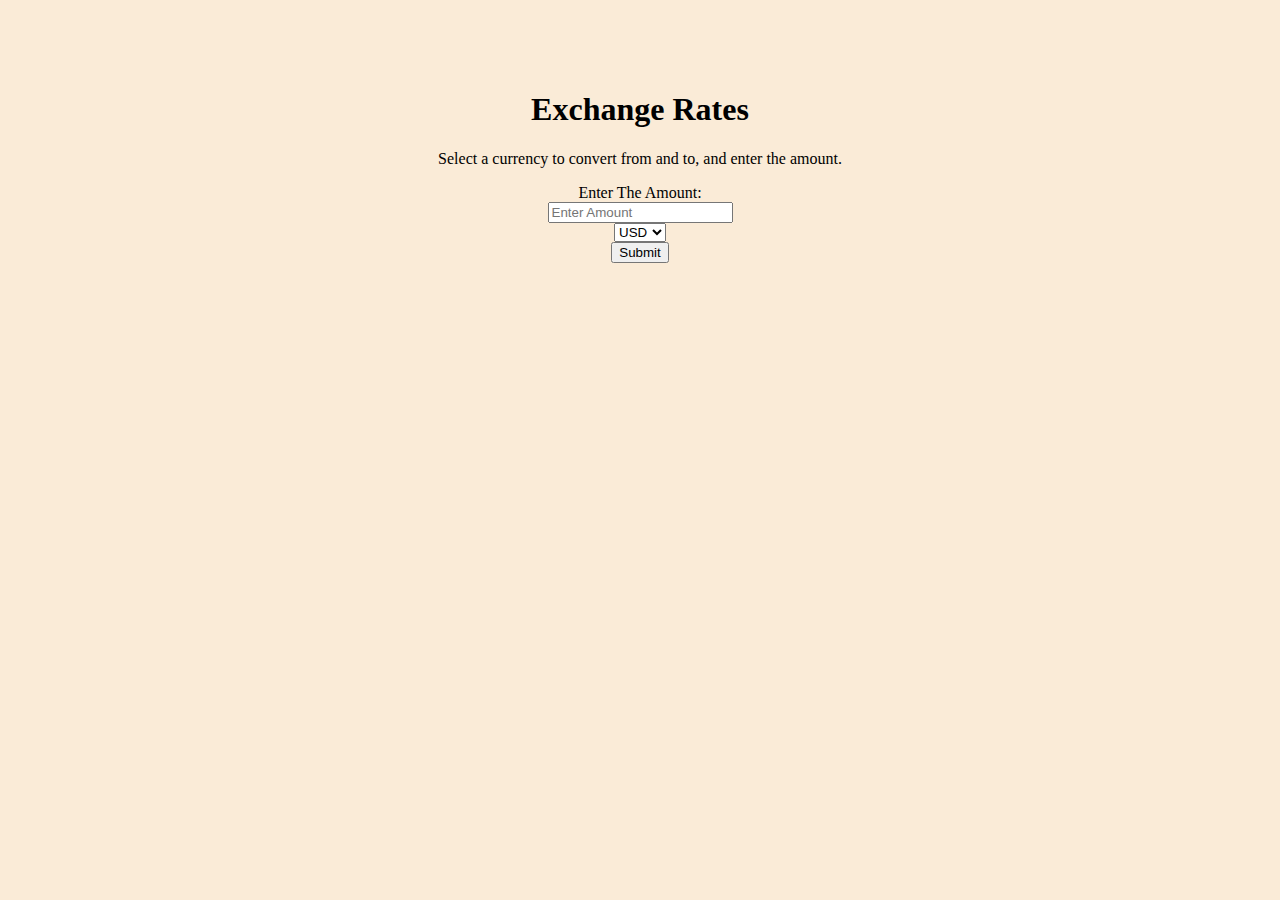
==== form.html @ ea6763c6 "body styling" ====
<!DOCTYPE html>
<html lang="en">
<head>
    <meta charset="UTF-8">
    <meta name="viewport" content="width=device-width, initial-scale=1.0">
    <title>Exchange Rates</title>
    <link rel="stylesheet" href="style.css">
</head>
<body>
    <div>
        <h1>Exchange Rates</h1>
        <p>Select a currency to convert from and to, and enter the amount.</p>

        <form id="CurrencyForm" action="/action.php" method="get">
        <label for="Amount">Enter The Amount:</label><br>
        <input type="number" id="amount" name="from" placeholder="Enter Amount"><br>
         <select name="currency" aria-placeholder="Please select the currency" id="selector"> <!--used to display different types of currencies --> 
            <option value="USD">USD</option>
            <option value="EUR">EUR</option>
            <option value="GBP">GBP</option>
            <option value="JPY">JPY</option>
            <option value="CAD">CAD</option>
            <option value="AUD">AUD</option>
            <option value="CHF">CHF</option>
            <option value="CNY">CNY</option>
            <option value="INR">INR</option>
            <option value="MXN">MXN</option>
            <option value="RUB">RUB</option>
            <option value="TRY">TRY</option>
            <option value="ZAR">ZAR</option>
            <option value="BRL">BRL</option>
            <option value="NOK">NOK</option>
            <option value="SEK">SEK</option>
        </select><br/>
        <input type="submit" value="Submit">
        </form>
     </div>



<script src="functions.js"></script>
</body>
</html>
---- style.css ----
body{
    margin: auto;
    background-color: antiquewhite;
    text-align: center;
    padding-top: 70px;
    font-family:sans-serif:Verdana, Geneva, Tahoma, sans-serif ;
}
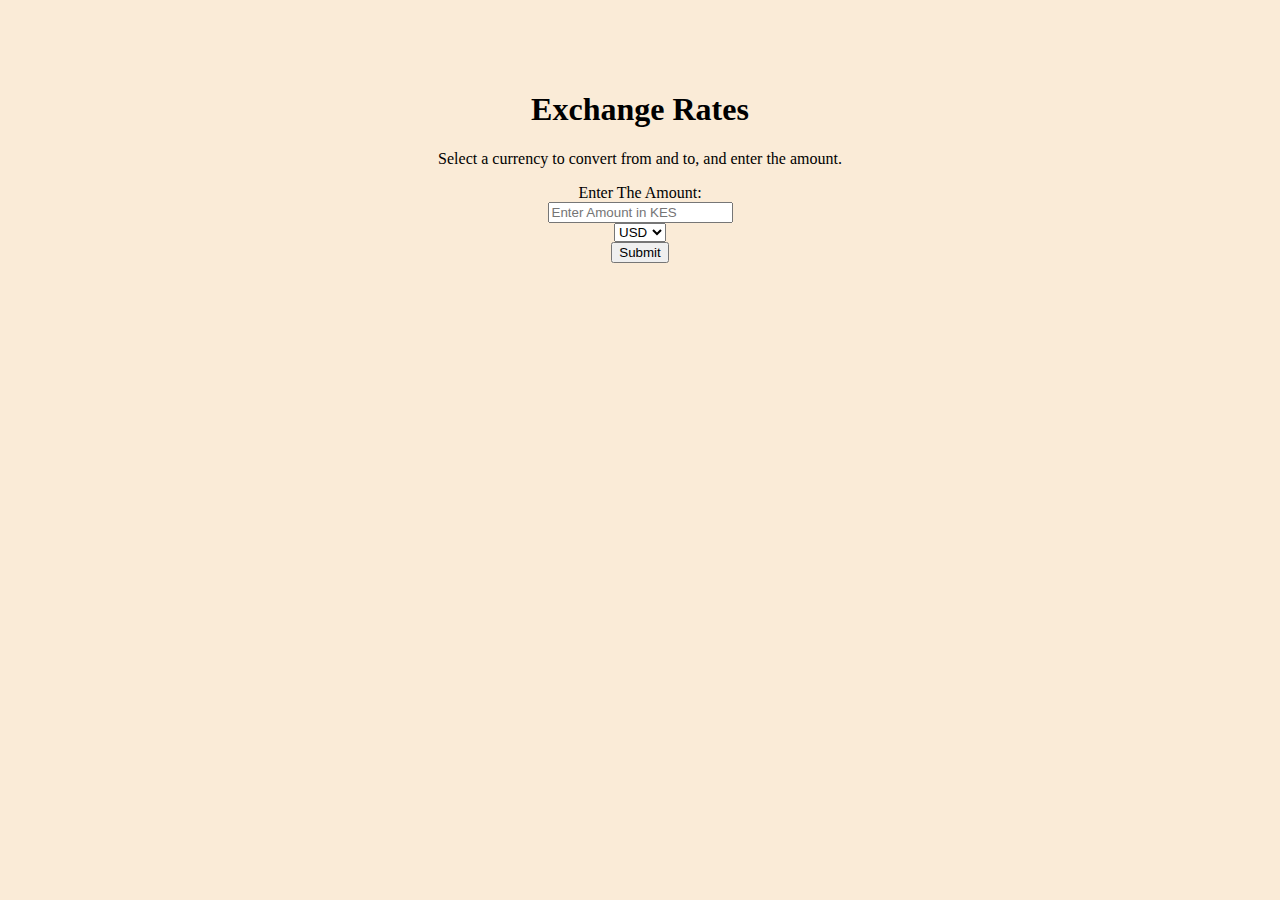
==== commit 9e0ee1f1: "debug due to api failiur" ====
--- a/form.html
+++ b/form.html
@@ -13,7 +13,7 @@
 
         <form id="CurrencyForm" action="/action.php" method="get">
         <label for="Amount">Enter The Amount:</label><br>
-        <input type="number" id="amount" name="from" placeholder="Enter Amount"><br>
+        <input type="number" id="amount" name="from" placeholder="Enter Amount in KES"><br>
          <select name="currency" aria-placeholder="Please select the currency" id="selector"> <!--used to display different types of currencies --> 
             <option value="USD">USD</option>
             <option value="EUR">EUR</option>
--- a/style.css
+++ b/style.css
@@ -3,5 +3,5 @@
     background-color: antiquewhite;
     text-align: center;
     padding-top: 70px;
-    font-family:sans-serif:Verdana, Geneva, Tahoma, sans-serif ;
+    font-family:sans-serif Verdana, Geneva, Tahoma, sans-serif ;
 }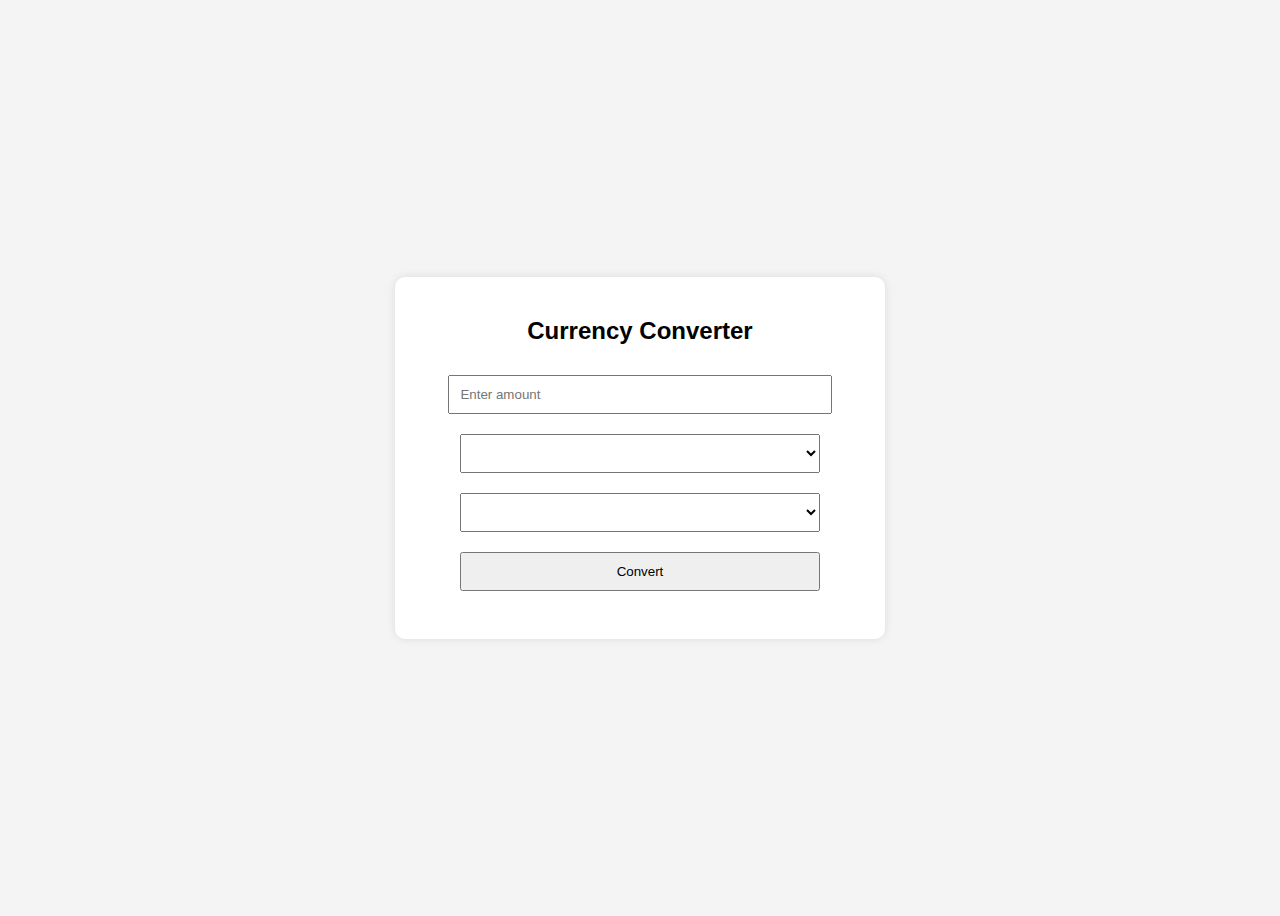
==== commit 116b9811: "debug" ====
--- a/form.html
+++ b/form.html
@@ -1,42 +1,20 @@
 <!DOCTYPE html>
 <html lang="en">
 <head>
-    <meta charset="UTF-8">
-    <meta name="viewport" content="width=device-width, initial-scale=1.0">
-    <title>Exchange Rates</title>
-    <link rel="stylesheet" href="style.css">
+        <meta charset="UTF-8">
+        <meta name="viewport" content="width=device-width, initial-scale=1.0">
+        <title>Currency Converter</title>
+        <link rel="stylesheet" href="style.css">
 </head>
 <body>
-    <div>
-        <h1>Exchange Rates</h1>
-        <p>Select a currency to convert from and to, and enter the amount.</p>
-
-        <form id="CurrencyForm" action="/action.php" method="get">
-        <label for="Amount">Enter The Amount:</label><br>
-        <input type="number" id="amount" name="from" placeholder="Enter Amount in KES"><br>
-         <select name="currency" aria-placeholder="Please select the currency" id="selector"> <!--used to display different types of currencies --> 
-            <option value="USD">USD</option>
-            <option value="EUR">EUR</option>
-            <option value="GBP">GBP</option>
-            <option value="JPY">JPY</option>
-            <option value="CAD">CAD</option>
-            <option value="AUD">AUD</option>
-            <option value="CHF">CHF</option>
-            <option value="CNY">CNY</option>
-            <option value="INR">INR</option>
-            <option value="MXN">MXN</option>
-            <option value="RUB">RUB</option>
-            <option value="TRY">TRY</option>
-            <option value="ZAR">ZAR</option>
-            <option value="BRL">BRL</option>
-            <option value="NOK">NOK</option>
-            <option value="SEK">SEK</option>
-        </select><br/>
-        <input type="submit" value="Submit">
-        </form>
-     </div>
-
-
+    <div class="container">
+        <h2>Currency Converter</h2>
+        <input type="number" id="amount" placeholder="Enter amount" />
+        <select id="fromCurrency"></select>
+        <select id="toCurrency"></select>
+        <button onclick="convertCurrency()">Convert</button>
+        <h3 id="result"></h3>
+    </div>
 
 <script src="functions.js"></script>
 </body>
--- a/style.css
+++ b/style.css
@@ -1,7 +1,21 @@
-body{
-    margin: auto;
-    background-color: antiquewhite;
+
+body {
+    font-family: Arial, sans-serif;
+    display: flex;
+    justify-content: center;
+    align-items: center;
+    height: 100vh;
+    background-color: #f4f4f4;
+}
+.container {
+    background: white;
+    padding: 20px;
+    border-radius: 10px;
+    box-shadow: 0px 0px 10px rgba(0, 0, 0, 0.1);
     text-align: center;
-    padding-top: 70px;
-    font-family:sans-serif Verdana, Geneva, Tahoma, sans-serif ;
-}+}
+select, input, button {
+    margin: 10px;
+    padding: 10px;
+    width: 80%;
+}
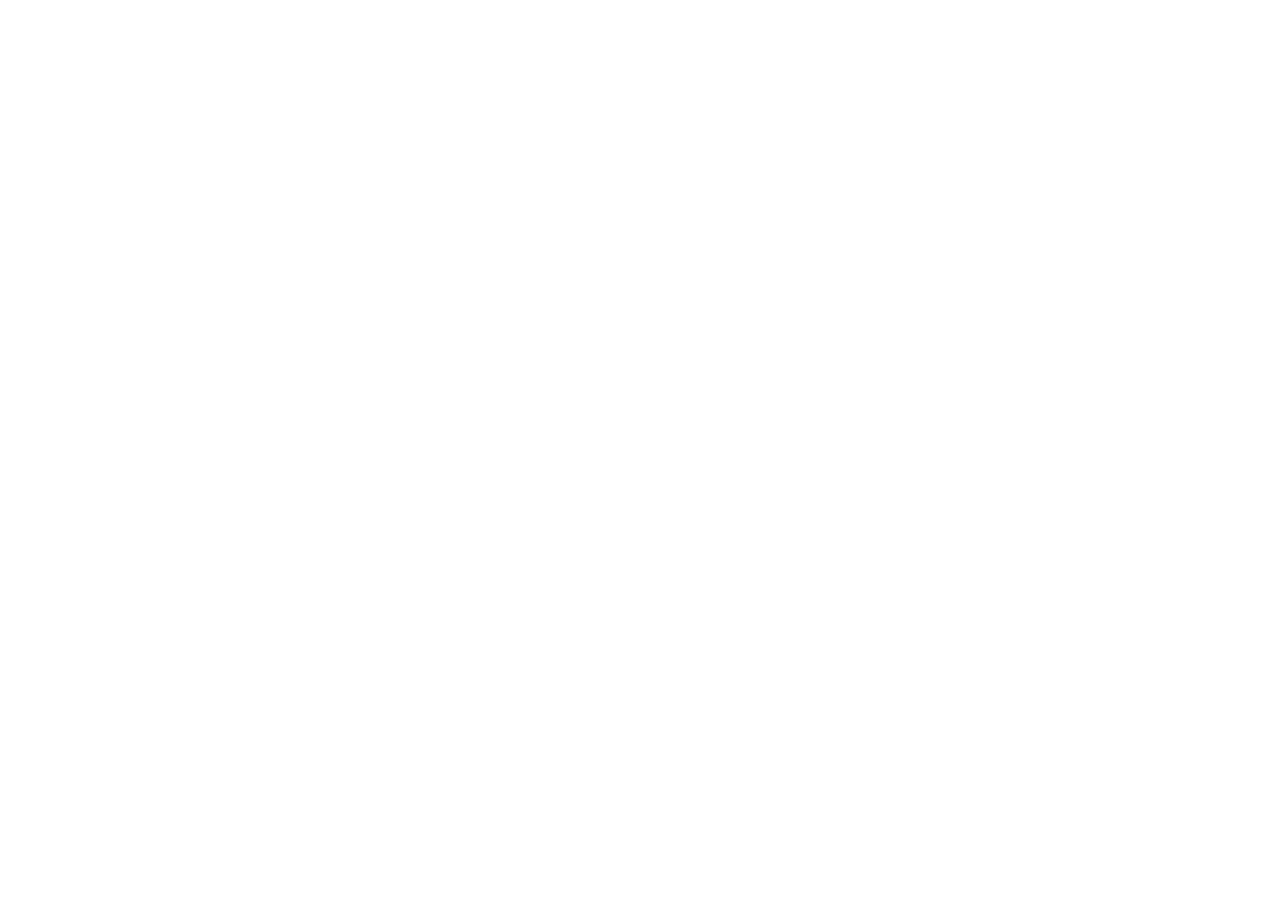
==== commit b1876e16: "start" ====
--- a/form.html
+++ b/form.html
@@ -1,21 +1,9 @@
 <!DOCTYPE html>
-<html lang="en">
-<head>
-        <meta charset="UTF-8">
-        <meta name="viewport" content="width=device-width, initial-scale=1.0">
-        <title>Currency Converter</title>
-        <link rel="stylesheet" href="style.css">
-</head>
-<body>
-    <div class="container">
-        <h2>Currency Converter</h2>
-        <input type="number" id="amount" placeholder="Enter amount" />
-        <select id="fromCurrency"></select>
-        <select id="toCurrency"></select>
-        <button onclick="convertCurrency()">Convert</button>
-        <h3 id="result"></h3>
-    </div>
-
-<script src="functions.js"></script>
-</body>
-</html>+<html lang="en" dir="ltr">
+  <head>
+    <meta charset="utf-8">
+    <title>Currency Exchange App in JavaScript</title>
+    <link rel="stylesheet" href="style.css">
+    <meta name="viewport" content="width=device-width, initial-scale=1.0">
+    <link rel="stylesheet" href="https://cdnjs.cloudflare.com/ajax/libs/font-awesome/5.15.3/css/all.min.css"/>
+  </head>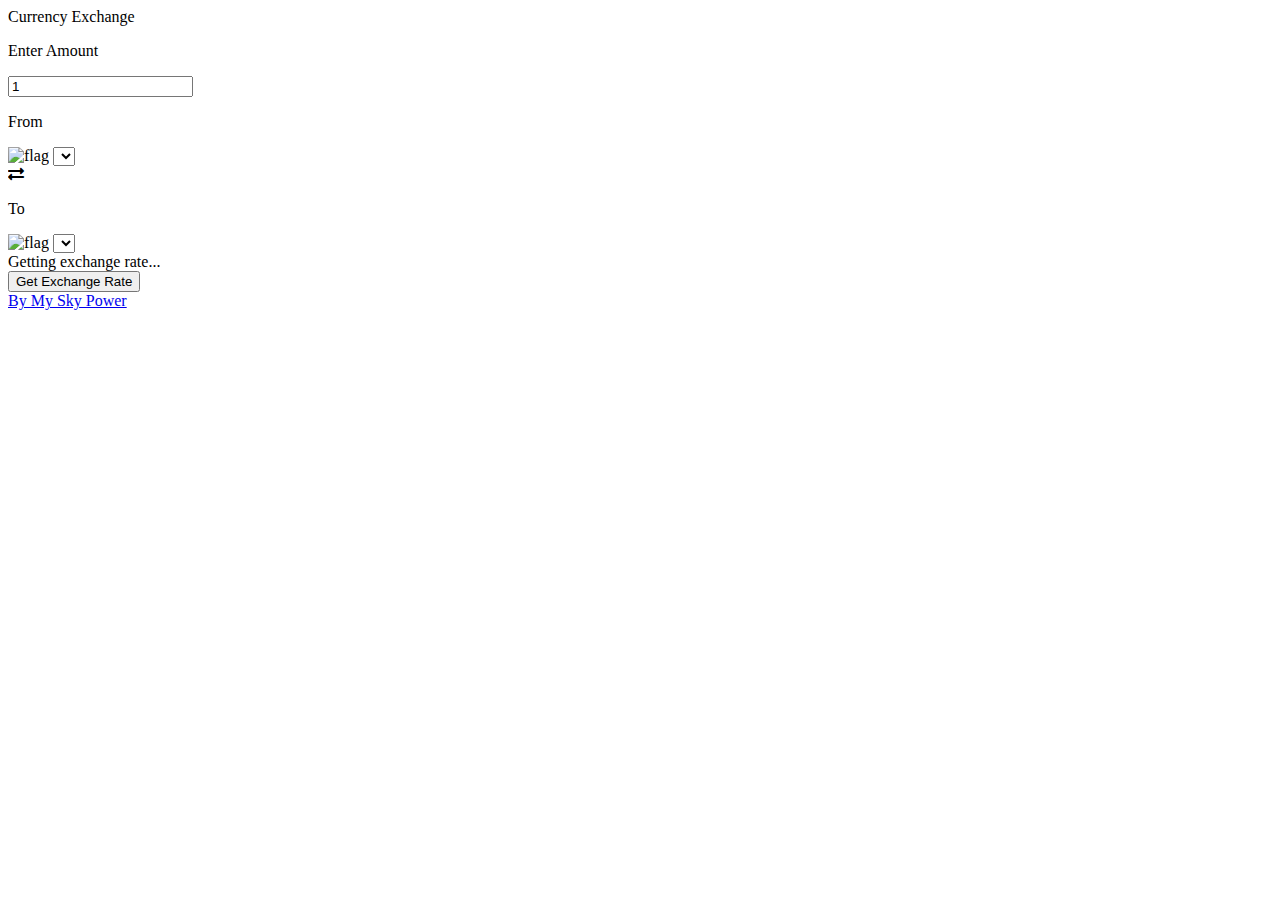
==== commit 790ad1e7: "part 2" ====
--- a/form.html
+++ b/form.html
@@ -6,4 +6,40 @@
     <link rel="stylesheet" href="style.css">
     <meta name="viewport" content="width=device-width, initial-scale=1.0">
     <link rel="stylesheet" href="https://cdnjs.cloudflare.com/ajax/libs/font-awesome/5.15.3/css/all.min.css"/>
-  </head>+  </head>
+  <body>
+    <div class="wrapper">
+      <header>Currency Exchange</header>
+      <form action="#">
+        <div class="amount">
+          <p>Enter Amount</p>
+          <input type="text" value="1">
+        </div>
+        <div class="drop-list">
+          <div class="from">
+            <p>From</p>
+            <div class="select-box">
+              <img src="https://flagcdn.com/48x36/us.png" alt="flag">
+              <select> <!-- Options tag are inserted from JavaScript --> </select>
+            </div>
+          </div>
+          <div class="icon"><i class="fas fa-exchange-alt"></i></div>
+          <div class="to">
+            <p>To</p>
+            <div class="select-box">
+              <img src="https://flagcdn.com/48x36/af.png" alt="flag">
+              <select> <!-- Options tag are inserted from JavaScript --> </select>
+            </div>
+          </div>
+        </div>
+        <div class="exchange-rate">Getting exchange rate...</div>
+        <button>Get Exchange Rate</button>
+      </form>
+      <div class="footer"><a class="footer-text" target="_blank" href="https://myskypower.net/">By My Sky Power</a></div>
+    </div>
+
+    <script src="js/country-list.js"></script>
+    <script src="js/script.js"></script>
+
+  </body>
+</html>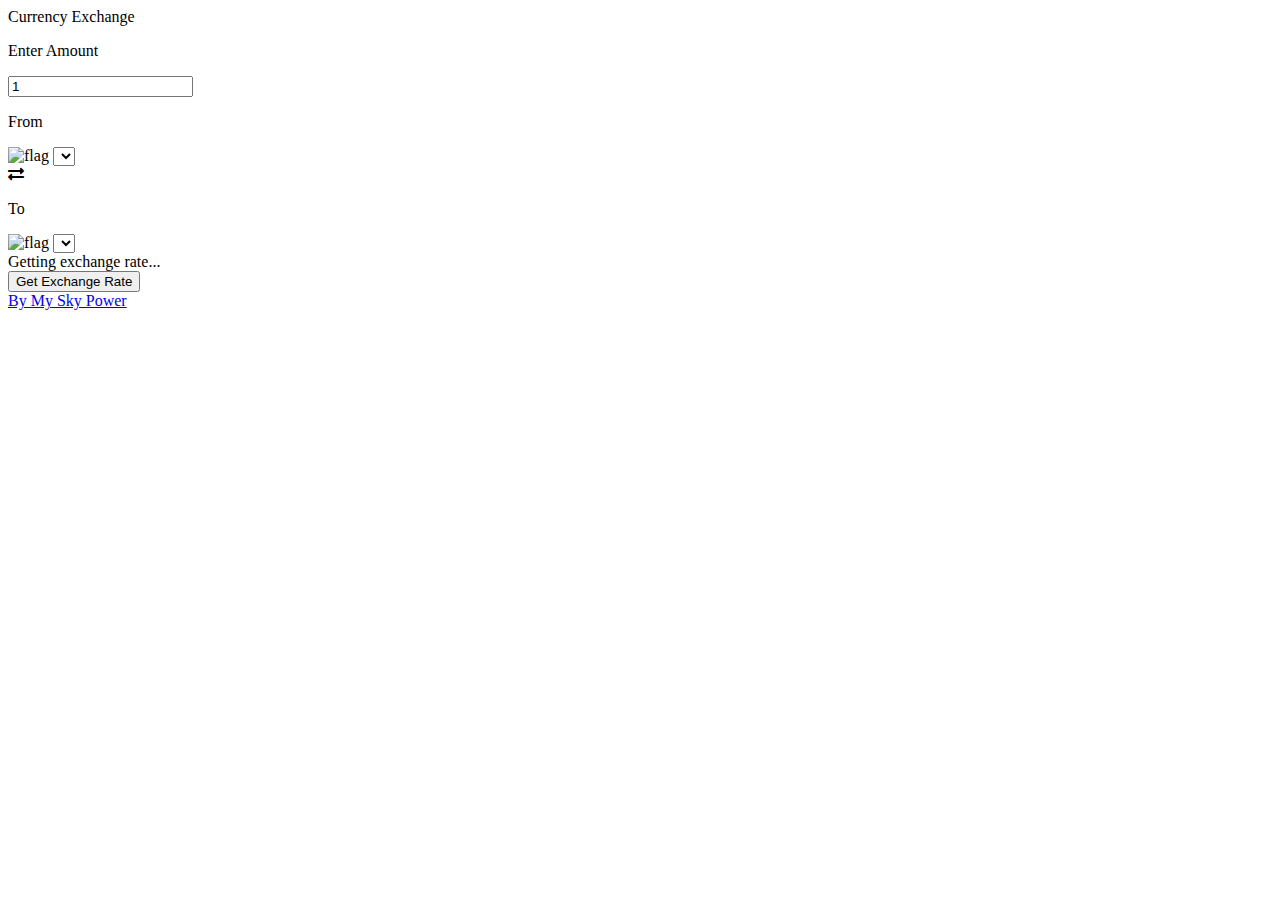
==== commit a51f61a2: "selection of currency" ====
--- a/form.html
+++ b/form.html
@@ -7,6 +7,7 @@
     <meta name="viewport" content="width=device-width, initial-scale=1.0">
     <link rel="stylesheet" href="https://cdnjs.cloudflare.com/ajax/libs/font-awesome/5.15.3/css/all.min.css"/>
   </head>
+  
   <body>
     <div class="wrapper">
       <header>Currency Exchange</header>
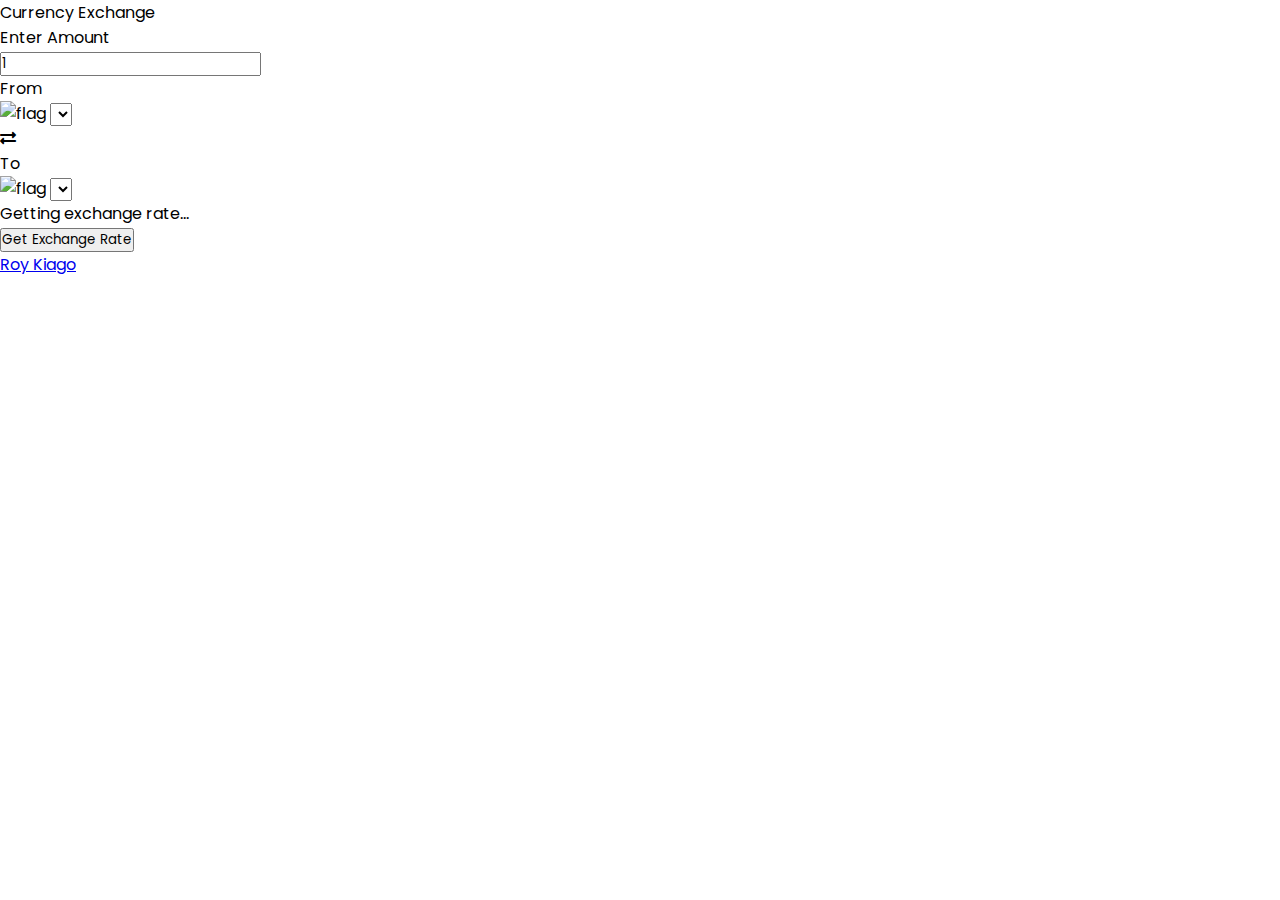
==== commit 2d9d4647: "fonts" ====
--- a/form.html
+++ b/form.html
@@ -36,7 +36,7 @@
         <div class="exchange-rate">Getting exchange rate...</div>
         <button>Get Exchange Rate</button>
       </form>
-      <div class="footer"><a class="footer-text" target="_blank" href="https://myskypower.net/">By My Sky Power</a></div>
+      <div class="footer"><a class="footer-text" target="_blank" href="https://kiago-prog.github.io/My-Portfolio/">Roy Kiago</a></div>
     </div>
 
     <script src="js/country-list.js"></script>
--- a/style.css
+++ b/style.css
@@ -0,0 +1,7 @@
+@import url('https://fonts.googleapis.com/css2?family=Poppins:wght@400;500;600;700&display=swap');
+*{
+  margin: 0;
+  padding: 0;
+  box-sizing: border-box;
+  font-family: 'Poppins', sans-serif;
+}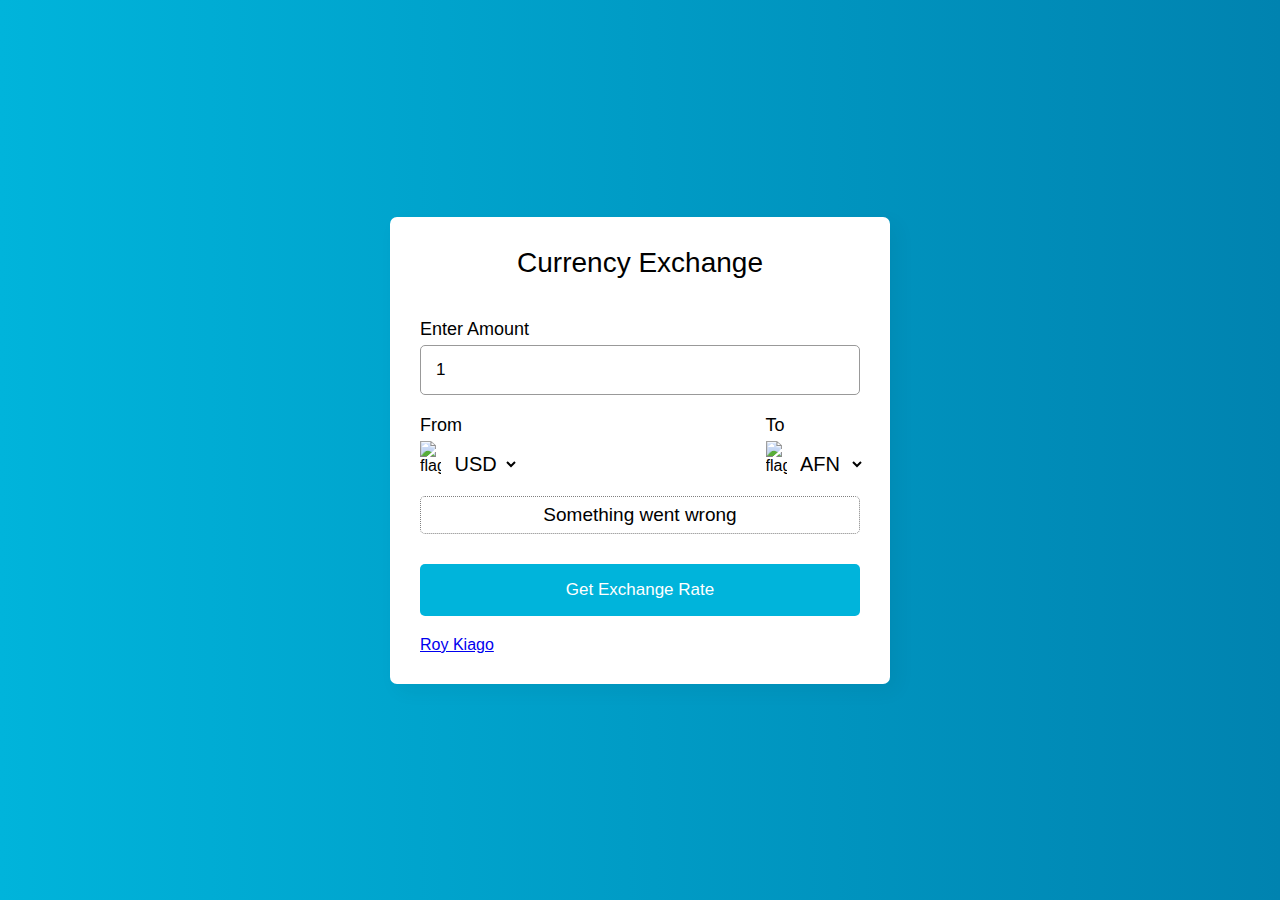
==== commit 7fcf6f6d: "real time exchanger after debugging" ====
--- a/form.html
+++ b/form.html
@@ -1,46 +1,46 @@
 <!DOCTYPE html>
 <html lang="en" dir="ltr">
-  <head>
+<head>
     <meta charset="utf-8">
     <title>Currency Exchange App in JavaScript</title>
+    <meta name="viewport" content="width=device-width, initial-scale=1.0">
     <link rel="stylesheet" href="style.css">
-    <meta name="viewport" content="width=device-width, initial-scale=1.0">
-    <link rel="stylesheet" href="https://cdnjs.cloudflare.com/ajax/libs/font-awesome/5.15.3/css/all.min.css"/>
-  </head>
-  
-  <body>
+    <script src="https://kit.fontawesome.com/a076d05399.js" crossorigin="anonymous"></script> <!-- FontAwesome for icons -->
+</head>
+
+<body>
     <div class="wrapper">
-      <header>Currency Exchange</header>
-      <form action="#">
-        <div class="amount">
-          <p>Enter Amount</p>
-          <input type="text" value="1">
-        </div>
-        <div class="drop-list">
-          <div class="from">
-            <p>From</p>
-            <div class="select-box">
-              <img src="https://flagcdn.com/48x36/us.png" alt="flag">
-              <select> <!-- Options tag are inserted from JavaScript --> </select>
+        <header>Currency Exchange</header>
+        <form action="#" id="exchangeForm">
+            <div class="amount">
+                <p>Enter Amount</p>
+                <input type="number" id="amount" value="1" min="0">
             </div>
-          </div>
-          <div class="icon"><i class="fas fa-exchange-alt"></i></div>
-          <div class="to">
-            <p>To</p>
-            <div class="select-box">
-              <img src="https://flagcdn.com/48x36/af.png" alt="flag">
-              <select> <!-- Options tag are inserted from JavaScript --> </select>
+            <div class="drop-list">
+                <div class="from">
+                    <p>From</p>
+                    <div class="select-box">
+                        <img id="fromFlag" src="https://flagcdn.com/48x36/us.png" alt="flag">
+                        <select id="fromCurrency"></select>
+                    </div>
+                </div>
+                <div class="icon" id="swapCurrencies"><i class="fas fa-exchange-alt"></i></div>
+                <div class="to">
+                    <p>To</p>
+                    <div class="select-box">
+                        <img id="toFlag" src="https://flagcdn.com/48x36/af.png" alt="flag">
+                        <select id="toCurrency"></select>
+                    </div>
+                </div>
             </div>
-          </div>
-        </div>
-        <div class="exchange-rate">Getting exchange rate...</div>
-        <button>Get Exchange Rate</button>
-      </form>
-      <div class="footer"><a class="footer-text" target="_blank" href="https://kiago-prog.github.io/My-Portfolio/">Roy Kiago</a></div>
+            <div class="exchange-rate" id="exchangeRate">Getting exchange rate...</div>
+            <button type="button" id="convertButton">Get Exchange Rate</button>
+        </form>
+        <div class="footer"><a class="footer-text" target="_blank" href="https://kiago-prog.github.io/My-Portfolio/">Roy Kiago</a></div>
     </div>
 
     <script src="js/country-list.js"></script>
     <script src="js/script.js"></script>
 
-  </body>
-</html>+</body>
+</html>
--- a/style.css
+++ b/style.css
@@ -1,7 +1,144 @@
-@import url('https://fonts.googleapis.com/css2?family=Poppins:wght@400;500;600;700&display=swap');
 *{
   margin: 0;
   padding: 0;
   box-sizing: border-box;
   font-family: 'Poppins', sans-serif;
-}+}
+body{
+    display: flex;
+    align-items: center;
+    justify-content: center;
+    min-height: 100vh;
+    padding: 0 10px;
+    background-image: linear-gradient(to right, #00b4db, #0083b0);
+  
+  
+  }
+  ::selection{
+    color: #fff;
+    background: #675AFE;
+  }
+  .wrapper{
+    width: 500px;
+    padding: 30px;
+    border-radius: 7px;
+    background: #fff;
+    box-shadow: 7px 7px 20px rgba(0, 0, 0, 0.05);
+  }
+  .wrapper header{
+    font-size: 28px;
+    font-weight: 500;
+    text-align: center;
+  }
+  .wrapper form{
+    margin: 40px 0 20px 0;
+  }
+
+  form :where(input, select, button){
+    width: 100%;
+    outline: none;
+    border-radius: 5px;
+    border: none;
+  }
+  form p{
+    font-size: 18px;
+    margin-bottom: 5px;
+  }
+  form input{
+    height: 50px;
+    font-size: 17px;
+    padding: 0 15px;
+    border: 1px solid #999;
+  }
+  form input:focus{
+    padding: 0 14px;
+    border: 2px solid #0083b0;
+  }
+  form .drop-list{
+    display: flex;
+    margin-top: 20px;
+    align-items: center;
+    justify-content: space-between;
+  }
+  drop-list .select-box{
+    display: flex;
+    width: 175px;
+    height: 45px;
+    align-items: center;
+    border-radius: 5px;
+    justify-content: center;
+    border: 1px solid #999;
+  }
+  .select-box img{
+    max-width: 21px;
+  }
+  .select-box select{
+    width: auto;
+    font-size: 20px;
+    background: none;
+    margin: 0 -5px 0 5px;
+  }
+  .select-box select::-webkit-scrollbar{
+    width: 8px;
+  }
+  .select-box select::-webkit-scrollbar-track{
+    background: #fff;
+  }
+  .select-box select::-webkit-scrollbar-thumb{
+    background: #888;
+    border-radius: 8px;
+    border-right: 2px solid #ffffff;
+  }
+  .drop-list .icon{
+    cursor: pointer;
+    margin-top: 30px;
+    font-size: 22px;
+  }
+  form .exchange-rate{
+    border: 1px dotted gray;
+    border-radius: 5px;
+    padding: 7px;
+    display: flex;
+    justify-content: center;
+    align-items: center;
+    font-size: 19px;
+    margin: 20px 0 30px;
+  }
+  form button{
+    height: 52px;
+    color: #fff;
+    font-size: 17px;
+    cursor: pointer;
+    background: #00b4db;
+    transition: all 0.5s;
+  }
+  form button:hover{
+    background: #049bce;
+  
+  }
+
+  footer .footer-text{
+    text-decoration: none;
+    font-size: 14px;
+    font-weight: 400;
+    color: #024359;
+    transition: all 0.5s;
+  }
+  .footer .footer-text:hover{
+    color: #035c7a;
+  }
+  
+  @media (max-width: 700px){
+    
+  .wrapper{
+    width: 370px;
+  }
+  
+  
+  .drop-list .select-box{
+    width: 115px;
+    height: 45px;
+  }
+  
+  
+  }